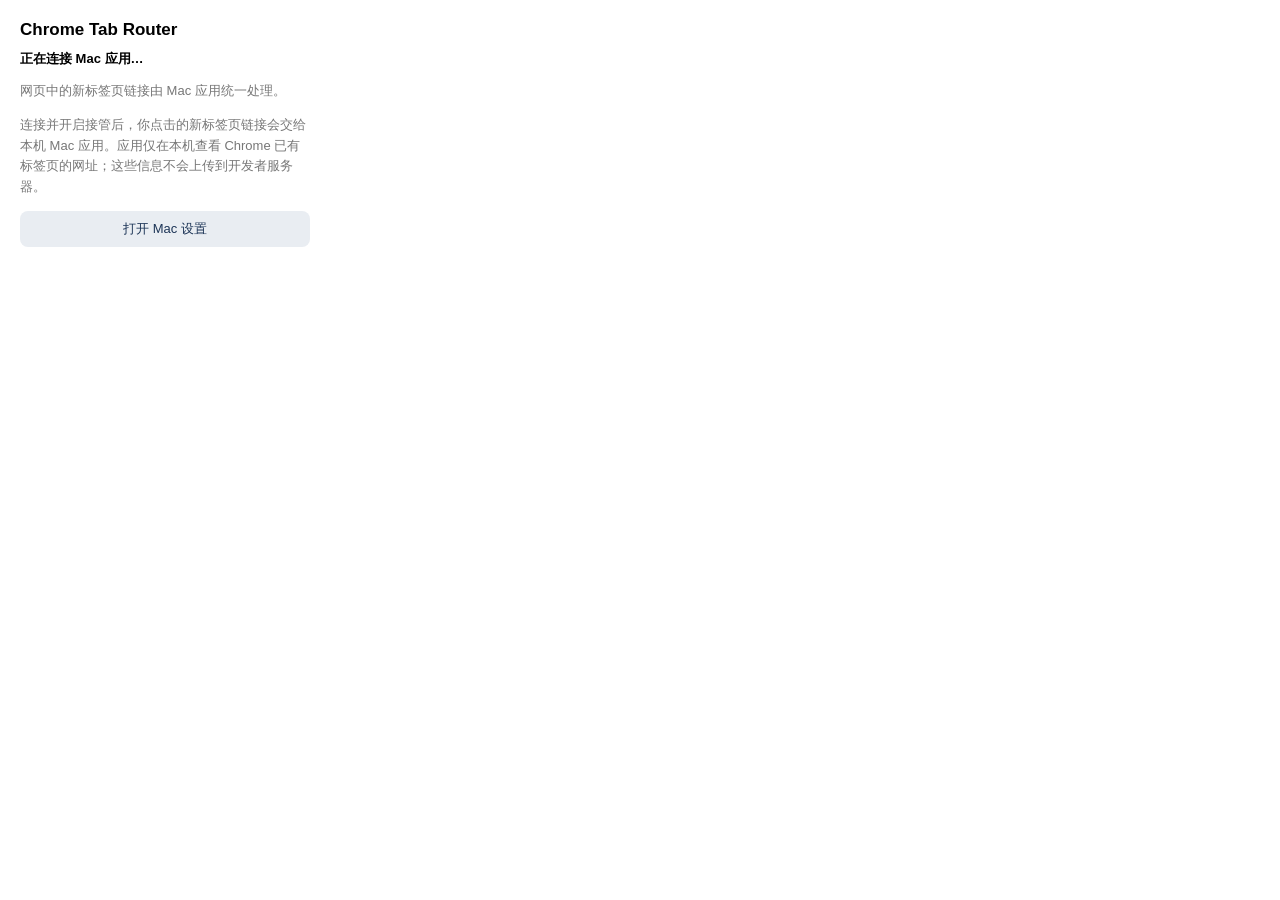
==== ChromeExtension/popup.html @ 38195457 "新增 Chrome Tab Router 标签页复用应用与扩展 - 实现 macOS 默认浏览器处理、菜单栏设置、登录启动和恢复原默认浏览器。 - 按 URL 匹配并复用 Chrome 标签页，支持参" ====
<!doctype html>
<html lang="zh-CN">
<head>
  <meta charset="utf-8">
  <title>Chrome Tab Router</title>
  <style>
    :root { color-scheme: light dark; }
    body { width: 290px; margin: 0; padding: 20px; font: 13px -apple-system, BlinkMacSystemFont, sans-serif; }
    h1 { margin: 0 0 10px; font-size: 17px; }
    p { color: #777; line-height: 1.6; }
    .button { display: block; box-sizing: border-box; width: 100%; padding: 9px; border: 0; border-radius: 8px; background: #1d3557; color: white; text-align: center; text-decoration: none; cursor: pointer; }
    #connect:not([hidden]) + #settings { margin-top: 8px; }
    .button.secondary { background: #e9edf2; color: #1d3557; }
    [hidden] { display: none !important; }
    #state { font-weight: 600; }
  </style>
</head>
<body>
  <h1>Chrome Tab Router</h1>
  <div id="state">正在连接 Mac 应用…</div>
  <p id="details">网页中的新标签页链接由 Mac 应用统一处理。</p>
  <p>连接并开启接管后，你点击的新标签页链接会交给本机 Mac 应用。应用仅在本机查看 Chrome 已有标签页的网址；这些信息不会上传到开发者服务器。</p>
  <a class="button" id="connect" hidden>连接 Mac 应用</a>
  <a class="button secondary" id="settings" href="chrometabrouter://settings">打开 Mac 设置</a>
  <script src="popup.js"></script>
</body>
</html>
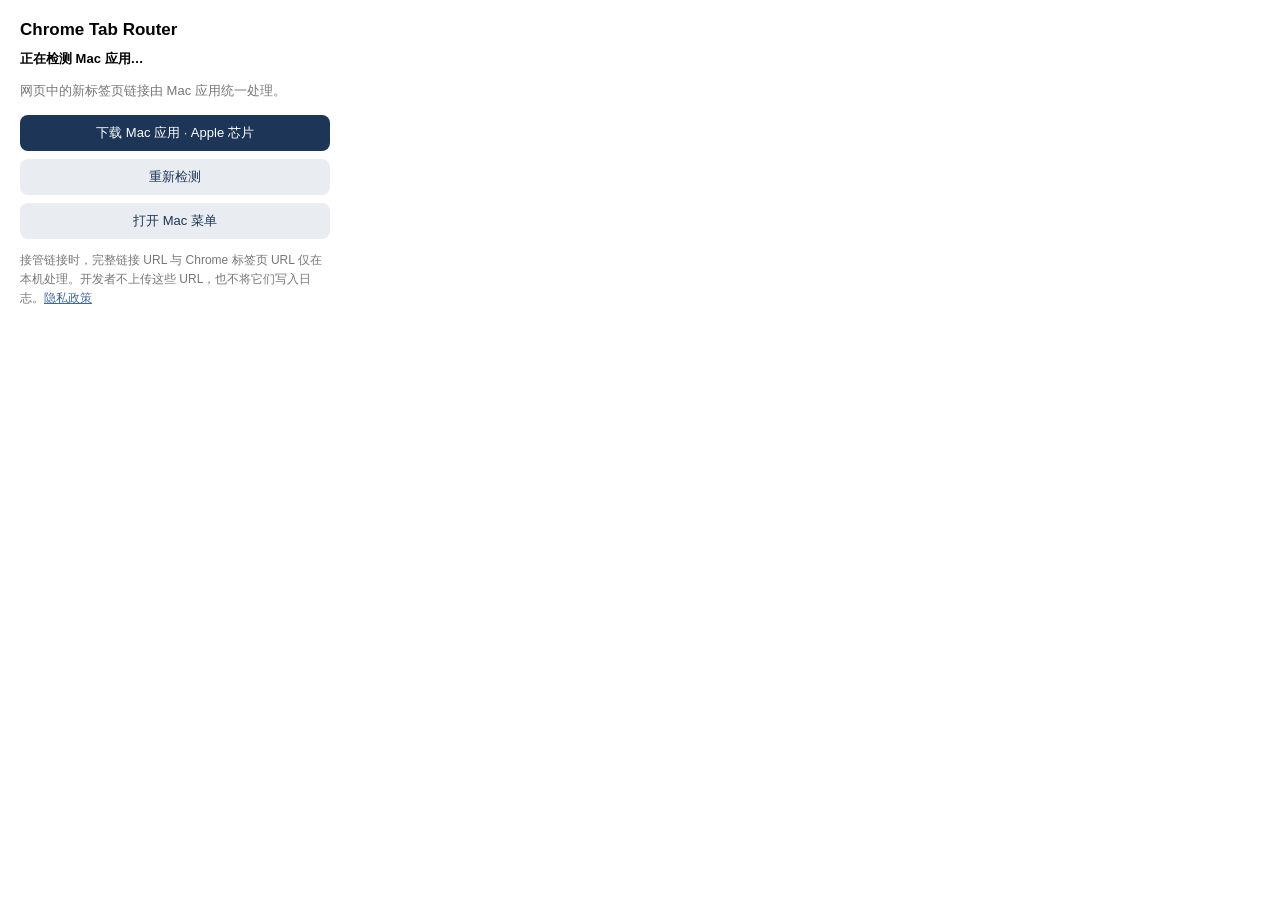
==== commit 0b021c53: "自动连接 Chrome 扩展并提供安装与隐私说明 Mac应用自动登记正式扩展及已确认开发版来源，菜单栏提供商店安装、连接修复和隐私入口。扩展安装与启动时自动检测，连接异常时提供下载和重试引导。提供公开" ====
--- a/ChromeExtension/popup.html
+++ b/ChromeExtension/popup.html
@@ -5,23 +5,30 @@
   <title>Chrome Tab Router</title>
   <style>
     :root { color-scheme: light dark; }
-    body { width: 290px; margin: 0; padding: 20px; font: 13px -apple-system, BlinkMacSystemFont, sans-serif; }
+    body { width: 310px; margin: 0; padding: 20px; font: 13px -apple-system, BlinkMacSystemFont, sans-serif; }
     h1 { margin: 0 0 10px; font-size: 17px; }
     p { color: #777; line-height: 1.6; }
     .button { display: block; box-sizing: border-box; width: 100%; padding: 9px; border: 0; border-radius: 8px; background: #1d3557; color: white; text-align: center; text-decoration: none; cursor: pointer; }
-    #connect:not([hidden]) + #settings { margin-top: 8px; }
+    .actions { display: grid; gap: 8px; }
     .button.secondary { background: #e9edf2; color: #1d3557; }
+    .button:disabled { opacity: .5; cursor: wait; }
+    .privacy { margin-bottom: 0; font-size: 12px; }
+    a { color: #42699a; }
     [hidden] { display: none !important; }
     #state { font-weight: 600; }
   </style>
 </head>
 <body>
   <h1>Chrome Tab Router</h1>
-  <div id="state">正在连接 Mac 应用…</div>
+  <div id="state" role="status" aria-live="polite">正在检测 Mac 应用…</div>
   <p id="details">网页中的新标签页链接由 Mac 应用统一处理。</p>
-  <p>连接并开启接管后，你点击的新标签页链接会交给本机 Mac 应用。应用仅在本机查看 Chrome 已有标签页的网址；这些信息不会上传到开发者服务器。</p>
-  <a class="button" id="connect" hidden>连接 Mac 应用</a>
-  <a class="button secondary" id="settings" href="chrometabrouter://settings">打开 Mac 设置</a>
+  <div class="actions">
+    <a class="button" id="install-steps" href="https://github.com/wuruoye/chrome-tab-router/releases/download/v1.3.0/chrome-tab-router-mac-1.3.0-arm64.zip" target="_blank" rel="noopener">下载 Mac 应用 · Apple 芯片</a>
+    <button class="button secondary" id="retry" type="button">重新检测</button>
+    <a class="button secondary" id="settings" href="chrometabrouter://settings">打开 Mac 菜单</a>
+    <a class="button secondary" id="connect" hidden>修复连接</a>
+  </div>
+  <p class="privacy">接管链接时，完整链接 URL 与 Chrome 标签页 URL 仅在本机处理。开发者不上传这些 URL，也不将它们写入日志。<a href="https://wuruoye.github.io/chrome-tab-router/privacy.html" target="_blank" rel="noopener">隐私政策</a></p>
   <script src="popup.js"></script>
 </body>
 </html>
